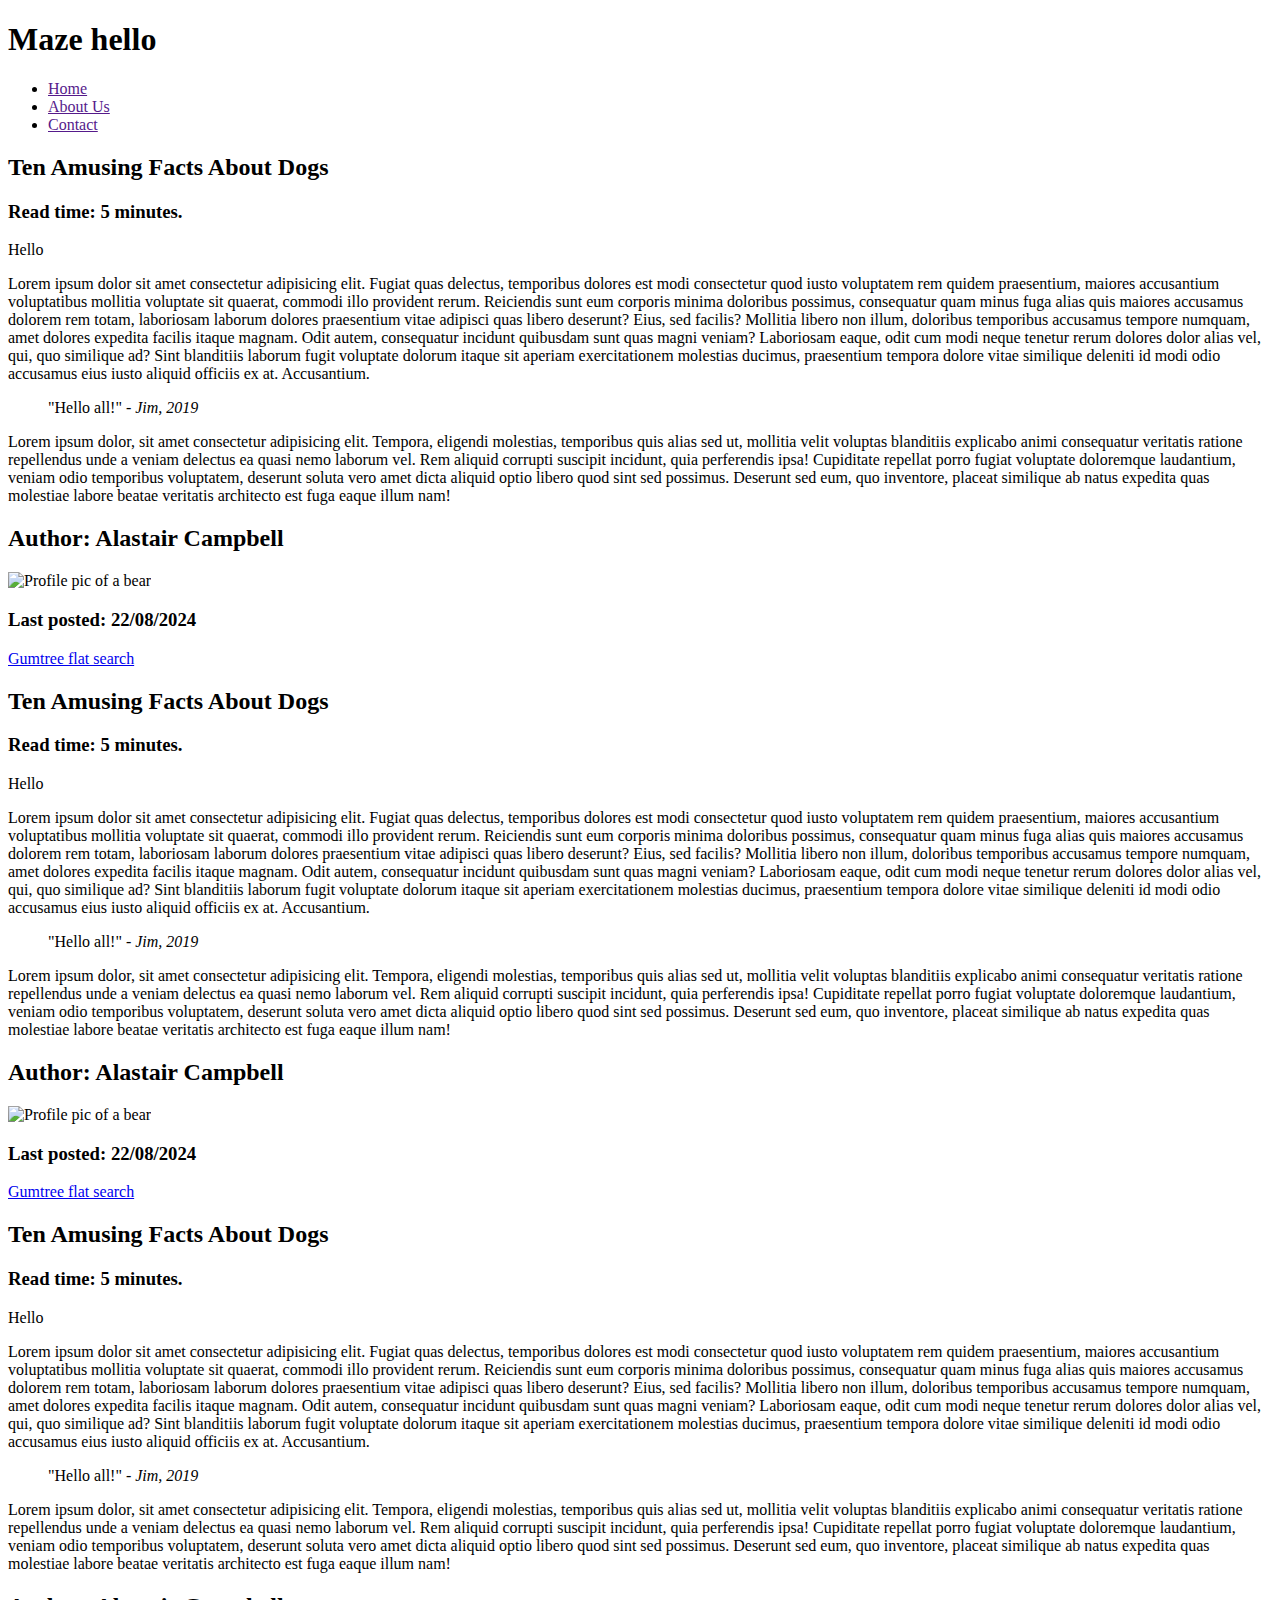
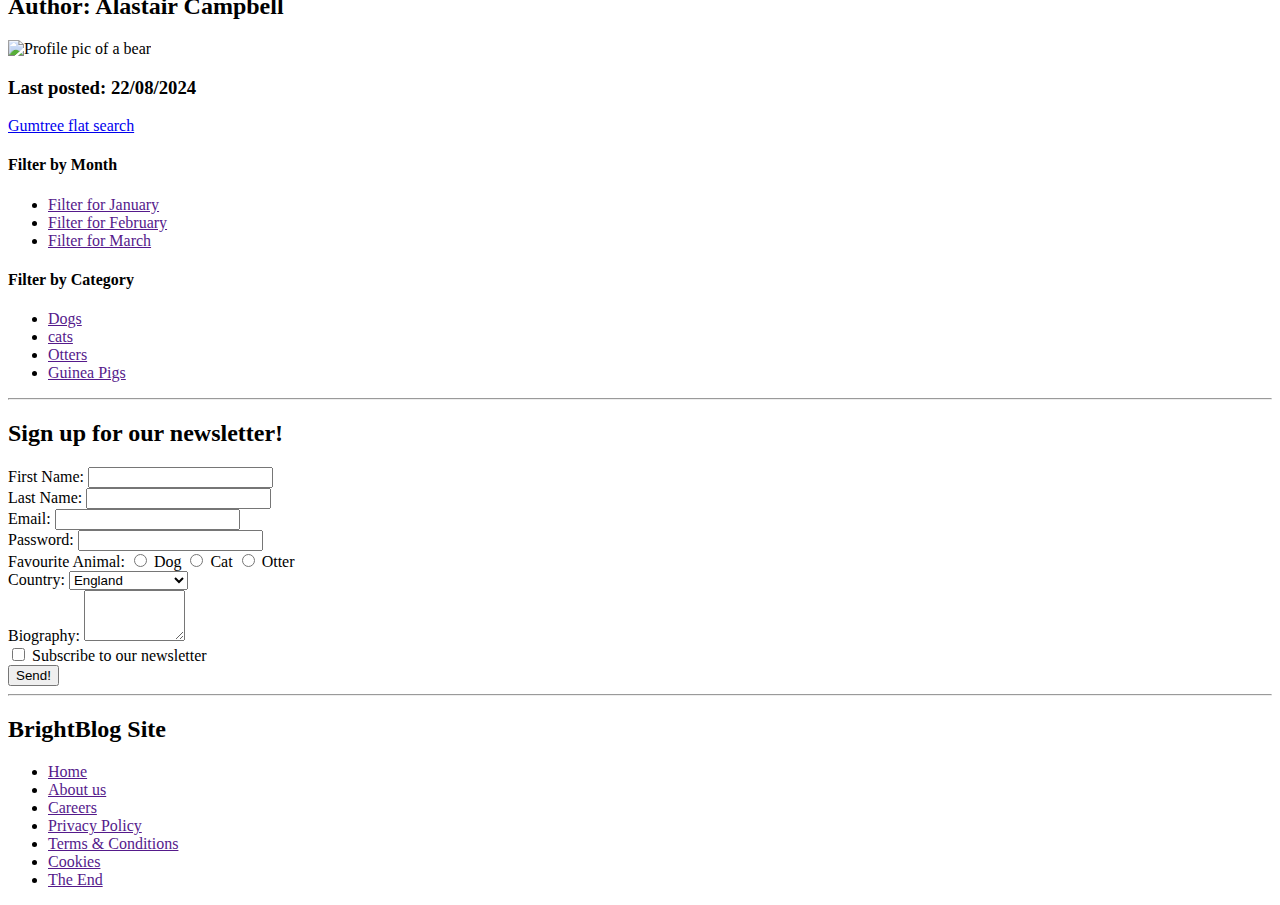
==== Index.html @ 8a2575b2 "Initial commit" ====
<!DOCTYPE html>
<html lang="en">
<head>
    <link rel="stylesheet" href="style.css">
    <script src="app.js"></script>
    <link href="https://fonts.googleapis.com/css2?family=Fredoka+One&display=swap"
rel="stylesheet">
    <meta charset="UTF-8">
    <meta name="viewport" content="width=device-width, initial-scale=1.0">
    <title>Maze World</title>
</head>
<body>
    <header>
        <!-- The content of the header goes h heere -->
         <h1>Maze hello</h1>
         <nav>
            <ul id="mainnav">
                <li>
                    <a href="" class="navbutton">Home</a>
                </li>
                <li>
                    <a href="" class="navbutton">About Us</a>
                </li>
                <li>
                    <a href="" class="navbutton">Contact</a>
                </li>
            </ul>
         </nav>
    </header>
    <main>
        <!-- The main content goes here  -->
         <div id="Maincontent">
            <div>
                <article>
                    <header>
                        <h2>Ten Amusing Facts About Dogs </h2>
                        <h3>Read time: 5 minutes.</h3>
                    </header>
                    <main>
                        <p>Hello</p>
                        <p>Lorem ipsum dolor sit amet consectetur adipisicing elit. Fugiat quas delectus, temporibus dolores est modi consectetur quod iusto voluptatem rem quidem praesentium, maiores accusantium voluptatibus mollitia voluptate sit quaerat, commodi illo provident rerum. Reiciendis sunt eum corporis minima doloribus possimus, consequatur quam minus fuga alias quis maiores accusamus dolorem rem totam, laboriosam laborum dolores praesentium vitae adipisci quas libero deserunt? Eius, sed facilis? Mollitia libero non illum, doloribus temporibus accusamus tempore numquam, amet dolores expedita facilis itaque magnam. Odit autem, consequatur incidunt quibusdam sunt quas magni veniam? Laboriosam eaque, odit cum modi neque tenetur rerum dolores dolor alias vel, qui, quo similique ad? Sint blanditiis laborum fugit voluptate dolorum itaque sit aperiam exercitationem molestias ducimus, praesentium tempora dolore vitae similique deleniti id modi odio accusamus eius iusto aliquid officiis ex at. Accusantium.</p>
                        <blockquote>"Hello all!" - <cite>Jim, 2019</cite></blockquote>
                        <p>Lorem ipsum dolor, sit amet consectetur adipisicing elit. Tempora, eligendi molestias, temporibus quis alias sed ut, mollitia velit voluptas blanditiis explicabo animi consequatur veritatis ratione repellendus unde a veniam delectus ea quasi nemo laborum vel. Rem aliquid corrupti suscipit incidunt, quia perferendis ipsa! Cupiditate repellat porro fugiat voluptate doloremque laudantium, veniam odio temporibus voluptatem, deserunt soluta vero amet dicta aliquid optio libero quod sint sed possimus. Deserunt sed eum, quo inventore, placeat similique ab natus expedita quas molestiae labore beatae veritatis architecto est fuga eaque illum nam!</p>
                    </main>
                    <footer>
                        <h2>Author: Alastair Campbell</h2>
                        <img src="https://placebear.com/100/100" alt="Profile pic of a bear">
                        <h3>Last posted: 22/08/2024</h3>
                        <a href="https://www.gumtree.com/search?featured_filter=false&q=&search_location=Haymarket&max_price=1500&search_category=property-to-rent&urgent_filter=false&sort=date&max_property_number_beds=2&search_scope=false&photos_filter=false&distance=3" target="_blank">Gumtree flat search</a>
                    </footer>
                 </article>
                 <article>
                    <header>
                        <h2>Ten Amusing Facts About Dogs </h2>
                        <h3>Read time: 5 minutes.</h3>
                    </header>
                    <main>
                        <p>Hello</p>
                        <p>Lorem ipsum dolor sit amet consectetur adipisicing elit. Fugiat quas delectus, temporibus dolores est modi consectetur quod iusto voluptatem rem quidem praesentium, maiores accusantium voluptatibus mollitia voluptate sit quaerat, commodi illo provident rerum. Reiciendis sunt eum corporis minima doloribus possimus, consequatur quam minus fuga alias quis maiores accusamus dolorem rem totam, laboriosam laborum dolores praesentium vitae adipisci quas libero deserunt? Eius, sed facilis? Mollitia libero non illum, doloribus temporibus accusamus tempore numquam, amet dolores expedita facilis itaque magnam. Odit autem, consequatur incidunt quibusdam sunt quas magni veniam? Laboriosam eaque, odit cum modi neque tenetur rerum dolores dolor alias vel, qui, quo similique ad? Sint blanditiis laborum fugit voluptate dolorum itaque sit aperiam exercitationem molestias ducimus, praesentium tempora dolore vitae similique deleniti id modi odio accusamus eius iusto aliquid officiis ex at. Accusantium.</p>
                        <blockquote>"Hello all!" - <cite>Jim, 2019</cite></blockquote>
                        <p>Lorem ipsum dolor, sit amet consectetur adipisicing elit. Tempora, eligendi molestias, temporibus quis alias sed ut, mollitia velit voluptas blanditiis explicabo animi consequatur veritatis ratione repellendus unde a veniam delectus ea quasi nemo laborum vel. Rem aliquid corrupti suscipit incidunt, quia perferendis ipsa! Cupiditate repellat porro fugiat voluptate doloremque laudantium, veniam odio temporibus voluptatem, deserunt soluta vero amet dicta aliquid optio libero quod sint sed possimus. Deserunt sed eum, quo inventore, placeat similique ab natus expedita quas molestiae labore beatae veritatis architecto est fuga eaque illum nam!</p>
                    </main>
                    <footer>
                        <h2>Author: Alastair Campbell</h2>
                        <img src="https://placebear.com/100/100" alt="Profile pic of a bear">
                        <h3>Last posted: 22/08/2024</h3>
                        <a href="https://www.gumtree.com/search?featured_filter=false&q=&search_location=Haymarket&max_price=1500&search_category=property-to-rent&urgent_filter=false&sort=date&max_property_number_beds=2&search_scope=false&photos_filter=false&distance=3" target="_blank">Gumtree flat search</a>
                    </footer>
                 </article>
                 <article>
                    <header>
                        <h2>Ten Amusing Facts About Dogs </h2>
                        <h3>Read time: 5 minutes.</h3>
                    </header>
                    <main>
                        <p>Hello</p>
                        <p>Lorem ipsum dolor sit amet consectetur adipisicing elit. Fugiat quas delectus, temporibus dolores est modi consectetur quod iusto voluptatem rem quidem praesentium, maiores accusantium voluptatibus mollitia voluptate sit quaerat, commodi illo provident rerum. Reiciendis sunt eum corporis minima doloribus possimus, consequatur quam minus fuga alias quis maiores accusamus dolorem rem totam, laboriosam laborum dolores praesentium vitae adipisci quas libero deserunt? Eius, sed facilis? Mollitia libero non illum, doloribus temporibus accusamus tempore numquam, amet dolores expedita facilis itaque magnam. Odit autem, consequatur incidunt quibusdam sunt quas magni veniam? Laboriosam eaque, odit cum modi neque tenetur rerum dolores dolor alias vel, qui, quo similique ad? Sint blanditiis laborum fugit voluptate dolorum itaque sit aperiam exercitationem molestias ducimus, praesentium tempora dolore vitae similique deleniti id modi odio accusamus eius iusto aliquid officiis ex at. Accusantium.</p>
                        <blockquote>"Hello all!" - <cite>Jim, 2019</cite></blockquote>
                        <p>Lorem ipsum dolor, sit amet consectetur adipisicing elit. Tempora, eligendi molestias, temporibus quis alias sed ut, mollitia velit voluptas blanditiis explicabo animi consequatur veritatis ratione repellendus unde a veniam delectus ea quasi nemo laborum vel. Rem aliquid corrupti suscipit incidunt, quia perferendis ipsa! Cupiditate repellat porro fugiat voluptate doloremque laudantium, veniam odio temporibus voluptatem, deserunt soluta vero amet dicta aliquid optio libero quod sint sed possimus. Deserunt sed eum, quo inventore, placeat similique ab natus expedita quas molestiae labore beatae veritatis architecto est fuga eaque illum nam!</p>
                    </main>
                    <footer>
                        <h2>Author: Alastair Campbell</h2>
                        <img src="https://placebear.com/100/100" alt="Profile pic of a bear">
                        <h3>Last posted: 22/08/2024</h3>
                        <a href="https://www.gumtree.com/search?featured_filter=false&q=&search_location=Haymarket&max_price=1500&search_category=property-to-rent&urgent_filter=false&sort=date&max_property_number_beds=2&search_scope=false&photos_filter=false&distance=3" target="_blank">Gumtree flat search</a>
                    </footer>
                 </article>
             </div>
             <aside>
                <section>
                    <h4>Filter by Month</h4>
                    <nav>
                        <ul>
                            <li><a href="">Filter for January</a></li>
                            <li><a href="">Filter for February</a></li>
                            <li><a href="">Filter for March</a></li>
                        </ul>
                    </nav>
                </section>
                <section>
                    <h4>Filter by Category</h4>
                    <nav>
                        <ul>
                            <li><a href="">Dogs</a></li>
                            <li><a href="">cats</a></li>
                            <li><a href="">Otters</a></li>
                            <li><a href="">Guinea Pigs</a></li>
                        </ul>
                    </nav>
                </section>
             </aside>
         </div>

         <hr>
         <h2>Sign up for our newsletter!</h2>
         <form action="" method="">
            <label for="first_name">First Name:</label>
            <input type="text" id="first_name" name="first_name" required>
         <br>
            <label for="last_name">Last Name:</label>
            <input type="text" id="last_name" name="last_name" required>
         <br>
            <label for="email">Email:</label>
         <input type="email" id="email" name="email">
         <br>
         <label for="password">Password:</label>
         <input type="password" id="password" name="password">
         <br>
         <label for="favourite_animal">Favourite Animal:</label>   
         <input type="radio" name="favourite_animal" id="dog" value="dog">    
         <label for="dog">Dog</label>
         <input type="radio" name="favourite_animal" id="cat" value="cat">    
         <label for="cat">Cat</label>
         <input type="radio" name="favourite_animal" id="otter" value="otter">    
         <label for="otter">Otter</label>
         <br>
         <label for="country">Country:</label>
         <select name="country" id="country">
            <option value="england">England</option>
            <option value="scotland">Scotland</option>
            <option value="wales">Wales</option>
            <option value="northern_ireland">Northern Ireland</option>
         </select>
         <br>
         <label for="bio">Biography:</label>
         <textarea name="bio" id="bio" cols="10" rows="3"></textarea>
         <br>
         <input type="checkbox" id="subscribe" name="subscribe">
         <label for="subscribe">Subscribe to our newsletter</label>
         <br>
         <input type="submit" value="Send!">
        </form>
        <hr>
    </main>
    <footer>
        <!-- THe footer goes here  -->
         <h2>BrightBlog Site</h2>
         <section>
            <nav>
                <ul id="footerul">
                    <div>
                        <li><a href="">Home</a></li>
                        <li><a href="">About us</a></li>
                        <li><a href="">Careers</a></li>
                    </div>
                    <div>
                        <li><a href="">Privacy Policy</a></li>
                        <li><a href="">Terms & Conditions</a></li>
                        <li><a href="">Cookies</a></li>
                        <li><a href="">The End</a></li>
                    </div>
                </ul>
            </nav>
         </section>
    </footer>
</body>
</html>
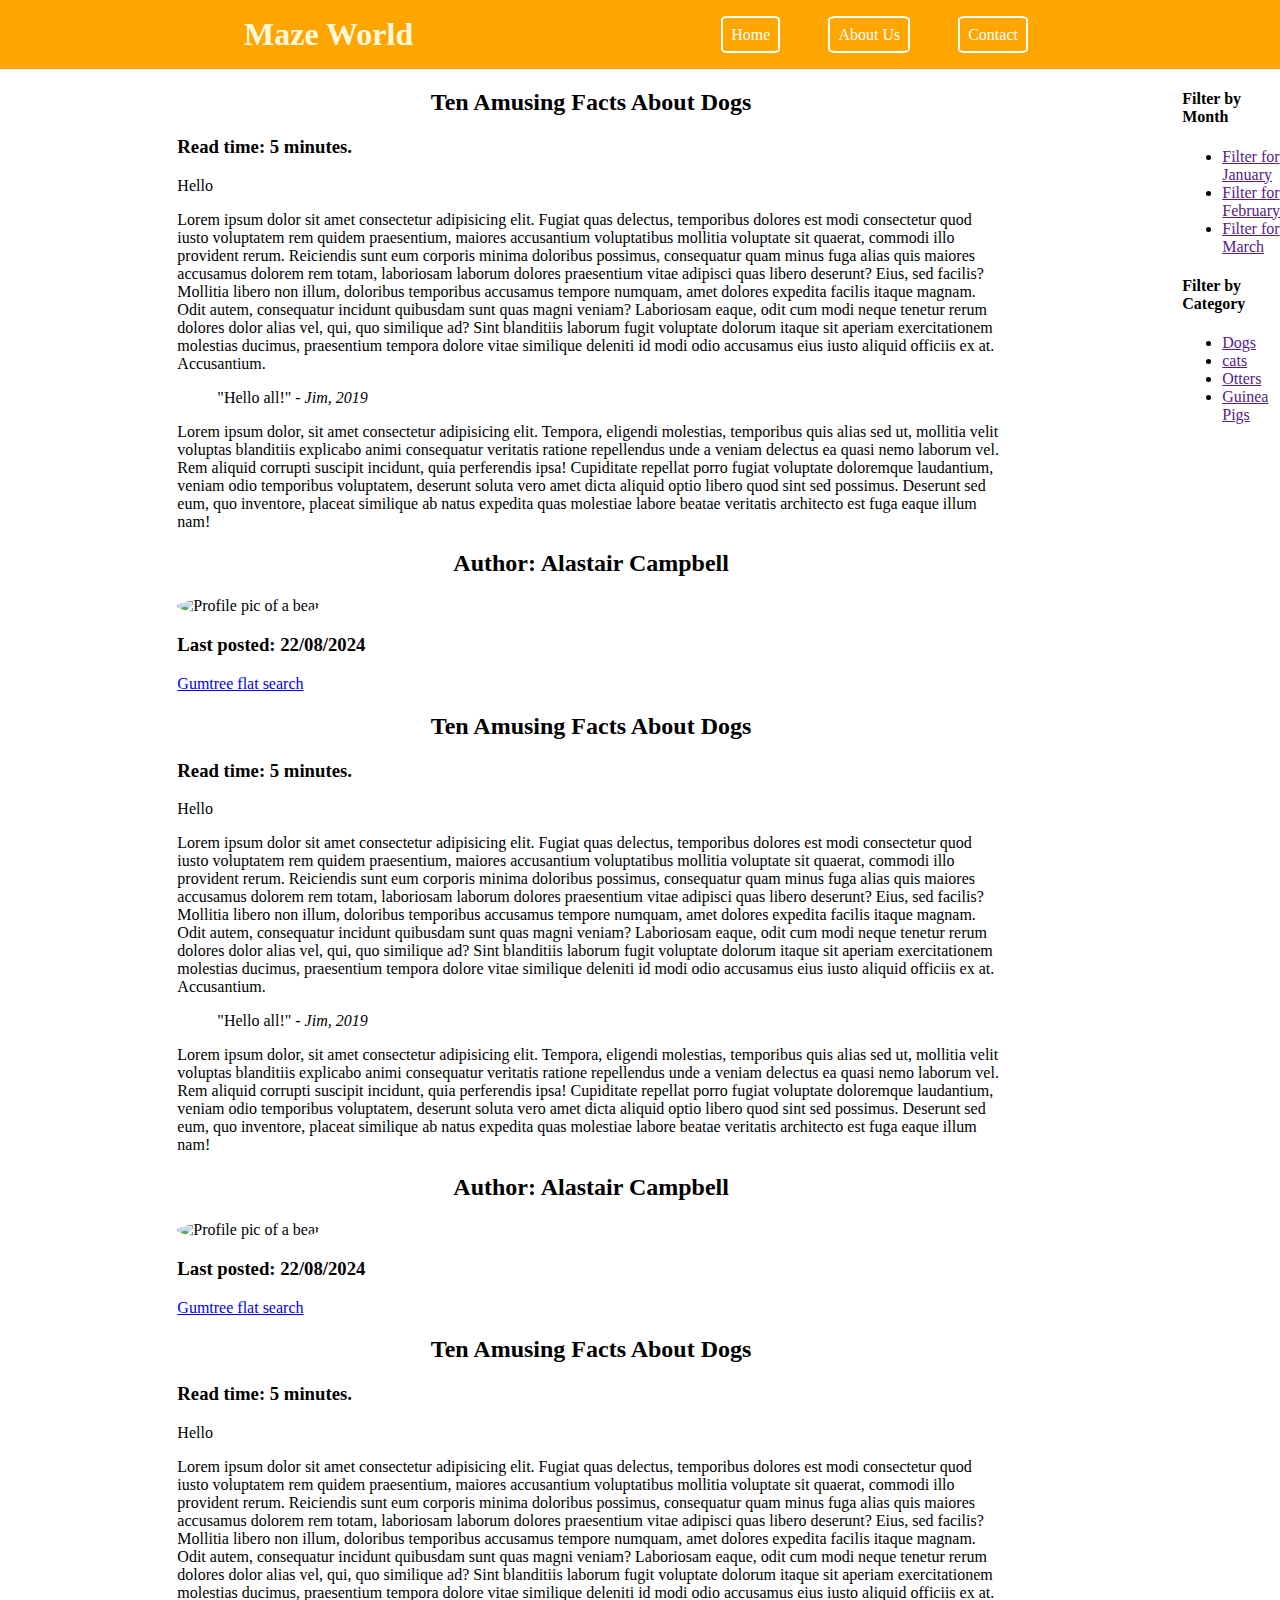
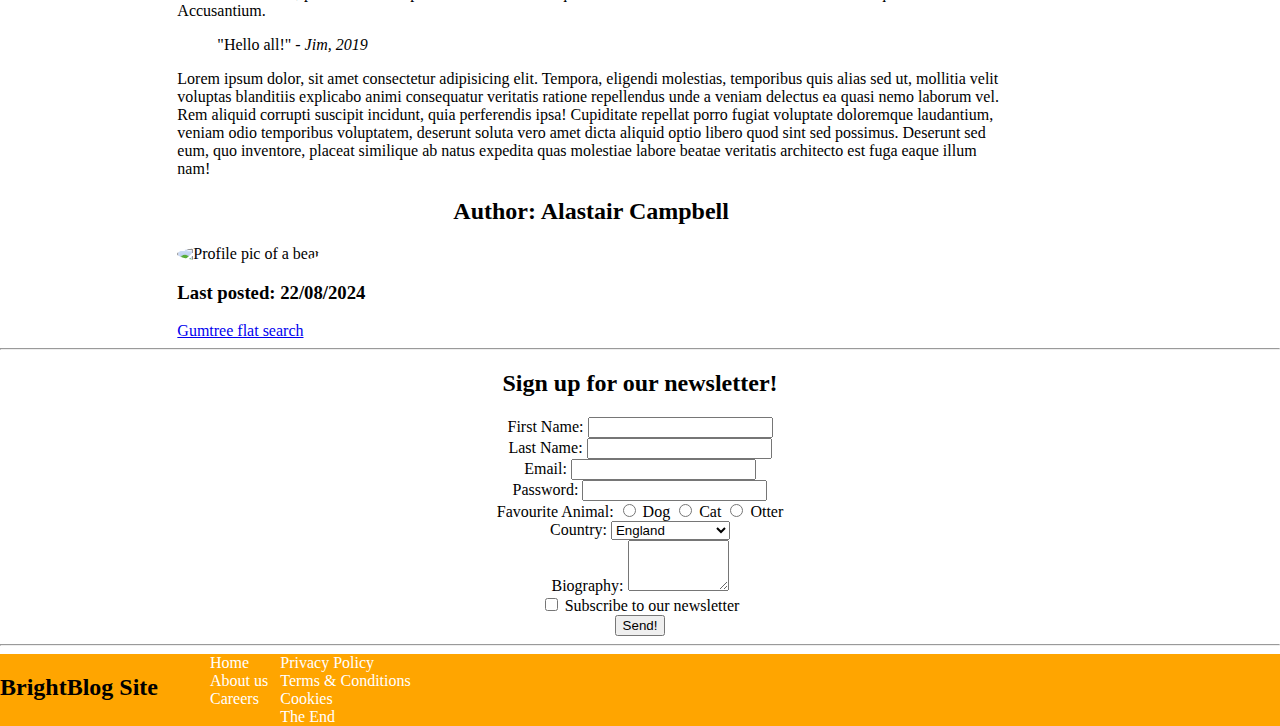
==== commit 29a77a36: "Commit" ====
--- a/Index.html
+++ b/Index.html
@@ -12,7 +12,7 @@
 <body>
     <header>
         <!-- The content of the header goes h heere -->
-         <h1>Maze hello</h1>
+         <h1>Maze World</h1>
          <nav>
             <ul id="mainnav">
                 <li>
--- a/style.css
+++ b/style.css
@@ -0,0 +1,69 @@
+body > header {
+    background-color: orange;
+    margin: 0px;
+    display: flex;
+    align-items: center;
+    justify-content: space-evenly;
+}
+h1 {
+    margin: 0px;
+    padding: 16px;
+    color: cornsilk;
+    font
+}
+body{margin: 0px;}
+
+body > main  article {
+    width: 70%;
+    margin: auto;
+}
+
+h1{
+    margin: 0px;
+}
+ul{margin: 0px;}
+
+body>header>nav>ul{
+    list-style: none;
+    text-decoration: none;
+}
+.navbutton {
+    color: white;
+    text-decoration: none;
+    padding: 8px;
+    border: 2px,solid,white;
+    border-radius: 10%;
+}
+h2 {
+    text-align: center;
+}
+form{
+    text-align: center;
+}
+img{
+    border-radius: 100%;
+}
+#mainnav {
+    display: flex;
+    justify-content: space-around;
+}
+#mainnav>li{
+    padding: 8px;
+    margin: 16px;
+}
+body > footer {
+    background-color: orange;
+    display: flex;
+}
+#footerul{
+    display: flex;
+    list-style: none;
+}
+#footerul > div > li >a {
+    margin-left: 12px;
+    color: white;
+    text-decoration: none;
+}
+#Maincontent{
+    display: flex;
+}